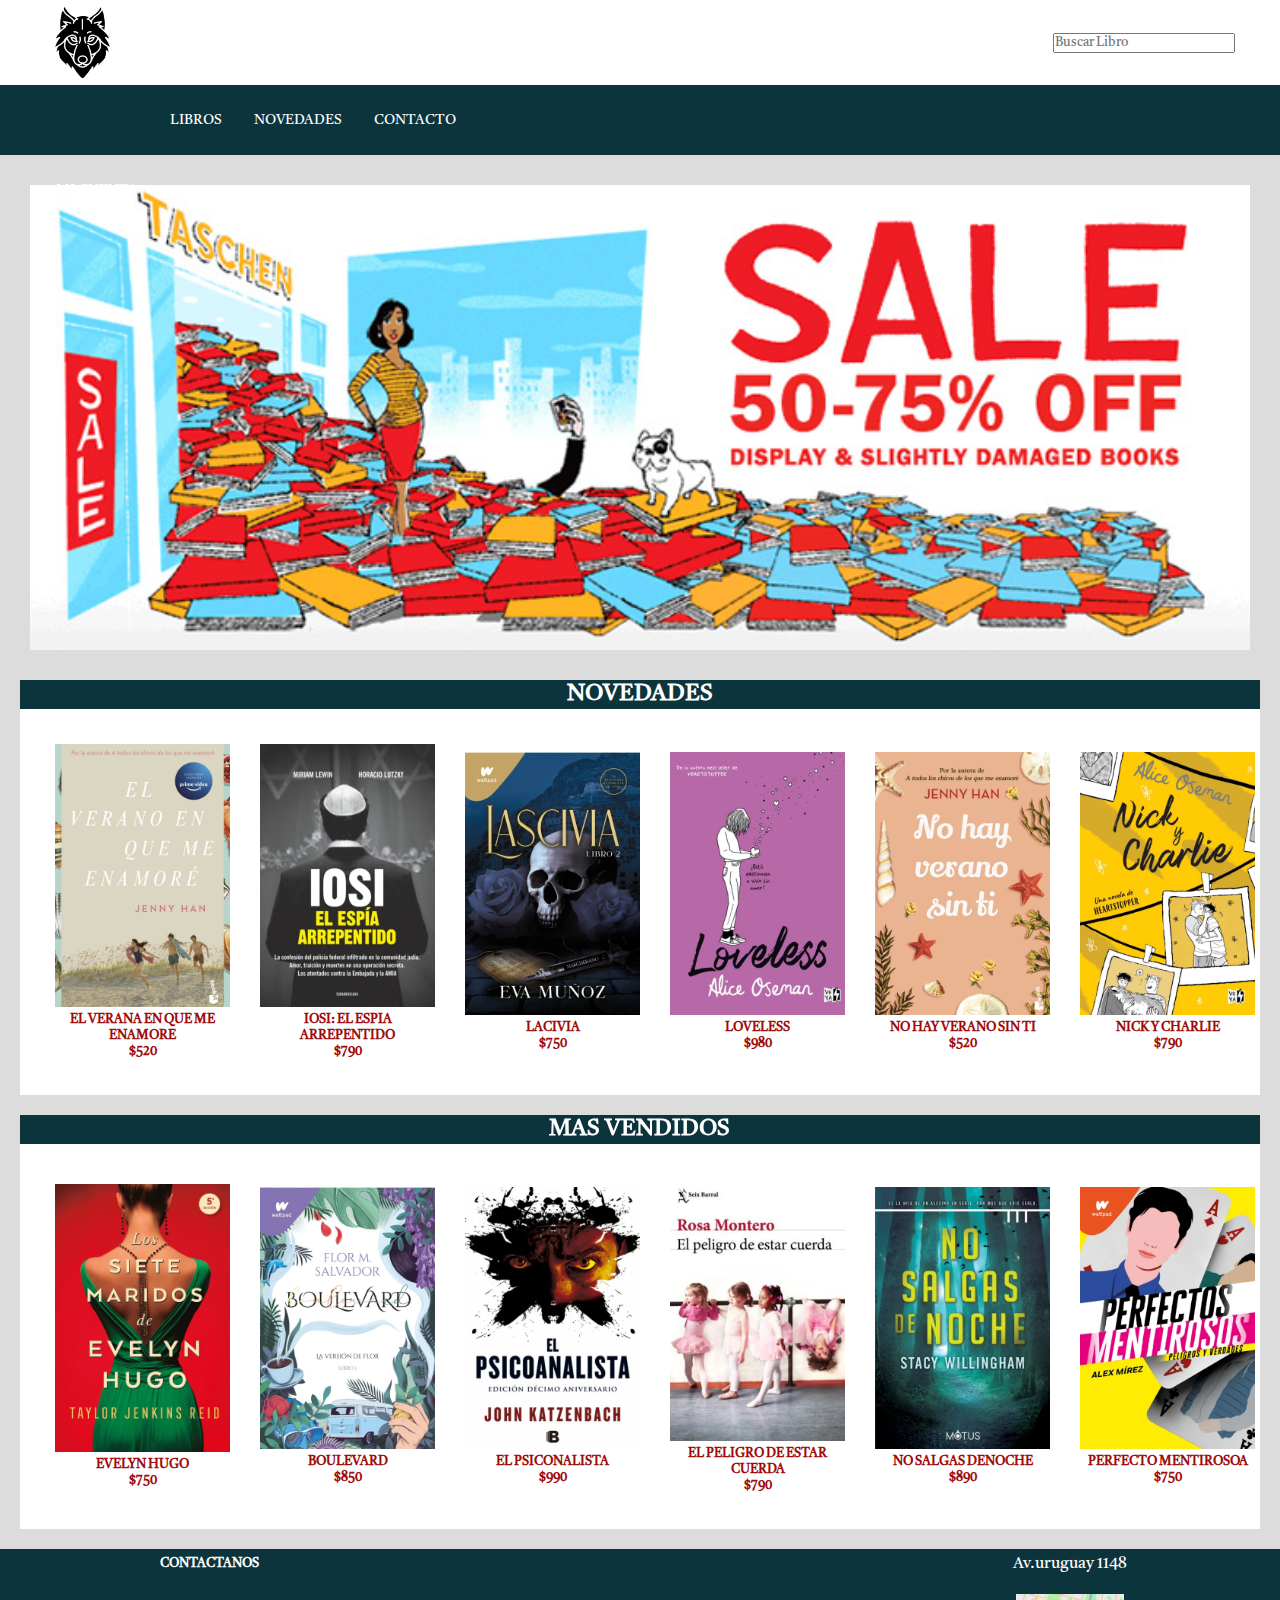
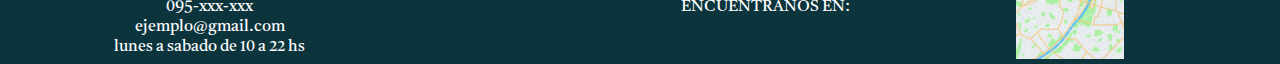
==== index.html @ 29b2bd7c "primer commit(8/28/2002)" ====
<!DOCTYPE html>
<html lang="en">
<head>
  <meta charset="UTF-8">
  <meta http-equiv="X-UA-Compatible" content="IE=edge">
  <meta name="viewport" content="width=device-width, initial-scale=1.0">
  <title>Libreria Stark</title>
  <link rel="stylesheet" href="./css/styles.css">
  <link rel="stylesheet" href="./css/media.css">
</head>

<body>
  <div id="grid-area">
    <header class="header-area">
      <div class="header__div">
        <img src="./assets/icono3.png" alt="logo"
      class="logo-img">
        <h1 class="titulo"><a href="index.html" STARK</a></h1>
        <div class="barrabusqueda">
          <input type="search" placeholder="Buscar Libro">
        </div>
      </div>
      <div class="contenedor__menu">
        <div class="menu">
          <nav> 
            <ul>
              <li><a href="./interior/micuenta.html">Mi Cuenta</a></li>
              <li><a href="./interior/libros.html">Libros</a></li>
              <li><a href="./interior/novedades.html">Novedades</a></li>
              <li><a href="./interior/contacto.html">Contacto</a></li>
            </ul>
          </nav>
        </div>
      </div>
    </header>
    <main class="main-area">
      <div>
        <div class="container-oferta">
          <img src="./assets/ofertas-taschen.jpg"   alt="oferta" >
        </div>
      </div>
      <section>
        <h4 class="main-setion"><a href="./interior/novedades.html">NOVEDADES</a></h4>

        <div class="novedades">

          <div class="precios">
            <img src="./assets/portadas/portadasnove/eveqme.jpg" alt="elenor&parck"class="portada">
            <p>El verana en que me enamore</p>
            <p>$520</p>
          </div>

          <div class="precios"> 
            <img src="./assets/portadas/portadasnove/iosi.jpg" alt="iosi"class="portada">
            <p>iosi: el espia arrepentido</p>
            <p>$790</p>
          </div>
        
          <div class="precios">
            <img src="./assets/portadas/portadasnove/lacivia.jpg" alt="lacivia"class="portada">
            <p>Lacivia</p>
            <p>$750</p>
          </div>

          <div class="precios">
            <img src="./assets/portadas/portadasnove/loveless.jpg" alt="loveless"class="portada">
            <p>Loveless</p>
            <p>$980</p>
          </div> 
        
          <div class="precios">
            <img src="./assets/portadas/portadasnove/nhv.jpg" alt="nohayveranosinti"class="portada">
            <p>No hay verano sin ti</p>
            <p>$520</p>
          </div> 
        
          <div class="precios">
            <img src="./assets/portadas/portadasnove/nickycharlie.jpg" alt="nickycharlie"class="portada">
            <p>Nick y Charlie</p>
            <p>$790</p>
          </div> 
        
          <div class="precios">
            <img src="./assets/portadas/portadasnove/siguemivoz.jpg" alt="siguemivoz"class="portada">          
            <p>Sigue mi voz</p>
            <p>$750</p>
          </div> 
        
          <div class="precios">
            <img src="./assets/portadas/portadasnove/snqdev.jpg" alt="siemprenosquedaelverano"class="portada">
            <p>Siempre nos queda el verano</p>
            <p>$520</p>
          </div> 
        
          <div class="precios">
            <img src="./assets/portadas/portadasnove/ysiloprobamos.jpg" alt="ysiloprobamos"class="portada">
            <p>Y si lo probamos?</p>
            <p>$750</p>
          </div> 
        
        </div>

        <h4 class="main-setion"><a href="./interior/masVendidos.html">MAS VENDIDOS</a></h4>

        <div class="novedades">
       
          <div class="precios">
            <img src="./assets/portadas/portadasvendi/evelynhugo - copia.jpg" alt="evelynhugo" class="portada">
            <p>Evelyn Hugo</p>
            <p>$750</p> 
          </div>
      
          <div class="precios">
            <img src="./assets/portadas/portadasvendi/boulevard.jpg" alt="boulevard"class="portada"> 
            <p>Boulevard</p>
            <p>$850</p>
          </div>
       
          <div class="precios">
            <img src="./assets/portadas/portadasvendi/elpsiconalista.jpg" alt="elpsiconalista"class="portada">  
            <p>El Psiconalista</p>
            <p>$990</p>
          </div>
        
          <div class="precios">
            <img src="./assets/portadas/portadasvendi/epdec.jpg" alt="elpeligrodeestarcuerda"class="portada">
            <p>El peligro de estar cuerda</p>
            <p>$790</p>
          </div>    
       
          <div class="precios">
            <img src="./assets/portadas/portadasvendi/nosalgasdenoche.jpg" alt="nosalgasdenoche"class="portada">
            <p>No salgas denoche</p>
            <p>$890</p>
          </div>
        
          <div class="precios">
            <img src="./assets/portadas/portadasvendi/perfectomentiroso.jpg" alt="perfectomentiroso"class="portada">
            <p>Perfecto mentirosoa</p>
            <p>$750</p>
          </div>                     
        
          <div class="precios">
            <img src="./assets/portadas/portadasvendi/romasoyyo.jpg" alt="romasoyyo"class="portada">
            <p>Roma soy yo</p>
            <p>$1.490</p>
          </div> 
        
          <div class="precios">
            <img src="./assets/portadas/portadasvendi/violeta.jpg" alt="violeta"class="portada">
            <p>violeta</p>
            <p>$930</p>
          </div>
        
        </div>

      </section>
    </main>
 
    <footer class="footer-area">
      <div class="container-footer">

        <div class="item-footer">
          <h5><a href="./interior/contacto.html">CONTACTANOS</a></h5>
        </div>

        <div class="item-footer">
          <p>ENCUENTRANOS EN:</p>
        </div>

        <div class="item-footer">
          <p>Av.uruguay 1148</p>
        </div>

        <div class="item-footer">
          <p>095-xxx-xxx</p>
          <p>ejemplo@gmail.com</p>
          <p>lunes a sabado de 10 a 22 hs</p>
        </div>

        <div class="item-footer">
          <img src="./assets/mapa.jpg" alt="mapa">
        </div>

      </div>

    </footer>
  </div>
</body>

</html>
---- css/styles.css ----
@import url('https://fonts.googleapis.com/css2?family=Tiro+Gurmukhi:ital@0;1&display=swap');

*{
    margin: 0;
    padding: 0;
    box-sizing: border-box;
    font-family: 'Tiro Gurmukhi', serif;
    text-decoration: none;
}
#grid-area {
    display: grid;
    grid-template-areas: 
        "header header header"
        "main main main"
        "footer footer footer";
    grid-template-columns: 1fr 1fr 1fr;
    grid-template-rows: 155px auto 115px;
    height: 100%;
    width: 100%;

}
.header-area {
    grid-area: header;
}
.main-area {
    grid-area: main;
}
.footer-area {
    grid-area: footer;
}


/*header*/
header {
    width: 100%;
    position: fixed;
    top: 0;
    left: 0;
    background-color: white;
}
.titulo a {
    color: black;
}
.header__div {
    max-width: 1200px;
    margin: auto;
    display: flex;
    align-items: center;
    justify-content: space-between;
    padding: 5px;
}
.logo-img {
    width: 75px;
}
.barraBusqueda  {
    width: 300px;
    padding: 10px;
}

/* barra de menu */
.contenedor__menu {
    width: 100%;
    height: 70px;
    background-color: #0c343d;
    padding: 0px 20px;
}
.menu {
    max-width: 1200px;
    margin: auto;
    height: 100%;
}
nav {
    height: 100%;
}
nav ul {
    height: 100%;
    display: flex;
}
nav ul li {
    height: 100%;
    list-style: none;
    position: relative;
}
nav ul li a {
    width: 100%;
    height: 100%;
    display: flex;
    color:white;
    align-items: center;
    padding: 16px;
    text-transform: uppercase;
    font-size: 14px;
    justify-content: center;
    text-align: center;
}
/* fin del header */

/* main */
main {
    background-color: gainsboro;
    padding: 20px;
}

            /* index */
.container-oferta{
    display: flex;
    padding: 10px ;
    align-items: center;
    justify-content: center;
}

.container-oferta img {
    width: 100%;
}

.main-setion a {
    background-color: #0c343d;
    display: flex;
    font-size: 23px;
    color: white;
    align-items: center;
    justify-content: center;
    margin-top: 20px;
}
.novedades {
    background-color: white;
    padding: 20px 20px;
    display: flex;
    flex-direction: row;
    width: 100%;
    align-items:center;
    overflow:scroll;
}

.novedades .portada {
    width: 175px;
    display: inline;
    text-align: center;
}

.novedades .precios {
    color: rgb(158, 12, 12);
    margin: 15px;
    text-align:center;
    font-size: 13px;
    text-transform: uppercase;
    font-weight: 600;
}
            /* index */

            /* micuenta */
.main-grid {
    display: grid;
    grid-template-columns: 1fr 2fr 1fr;
    grid-template-rows: 100px 50px 50px 50px 50px 50px;
    gap: 10px;
    background-color: rgba(123, 153, 138, 0.712);
}

.main-grid .item-form:nth-child(1) {
    color: black;
    grid-column: 1/4;
    display: flex;
    align-items: center;
    justify-content: center;
    font-size: 45px;
    text-transform: uppercase;
}

.main-grid .item-form input {
    border-radius: 10px;
    font-size: 20px;

}

.main-grid .item-form:nth-child(2) {
    grid-column: 2/3;
    display: flex;
    align-items: center;
    justify-content: center;
    text-transform: uppercase;
    font-size: 20px;
}

.main-grid .item-form:nth-child(3) {
    grid-column: 2/3;
    display: flex;
    align-items: center;
    justify-content: center;
    text-transform: uppercase;
    font-size: 20px;
}

.main-grid .item-form:nth-child(4) {
    grid-column: 2/3;
    display: flex;
    align-items: center;
    justify-content: center;
    text-transform: uppercase;
    font-size: 20px;
}

.main-grid .item-form:nth-child(5) {
    grid-column: 2/3;
    display: flex;
    align-items: center;
    justify-content:right;
    text-transform: uppercase;
    font-size: 13px;
}
.main-grid .item-form a {
    color: black;
}

.main-grid .item-form:nth-child(6) {
    grid-column: 2/3;
    display: flex;
    align-items: center;
    justify-content: center;
    text-transform: uppercase;
    font-size: 20px;
}

.item-form .ingresar {
    background-color: gray;
    color: black;
    font-weight: 600;
    text-transform: uppercase;
    font-size: 40px;
    width: 250px;

}


/* inicio de footer */

.container-footer {
    display: grid;
    background-color: #0c343d;
    grid-template-columns: 1fr 1fr 1fr;
    grid-template-rows: 30px 75px ;
    gap: 10px;

}

.container-footer .item-footer {
    color: white;
    display: flex;
    flex-direction: column;
    align-items: center;
    justify-content: center;
}
.container-footer .item-footer a {
    color: white;
}

.container-footer .item-footer:nth-child(2){
    grid-row: 1/3;
    grid-column: 2/3 ;
    justify-self: end;
}

.container-footer .item-footer:nth-child(5) {
    grid-column: -2/-1;
}
.container-footer .item-footer img {
    padding: 5px;
    height: 75px;
    width: auto;
}

/* fin del footer */
---- css/media.css ----
/* movile */

@media (max-width: 426px) {
    /* inicio del header */
    header {
        background-color: #0c343d;
        position: absolute;
    }
    .titulo a {
        color: white;
    }
    .header__div {
        justify-content:center;
    }
    .header__div .barrabusqueda {
        display: none
    }
    .contenedor__menu {
        background-color: white;
    }
    nav ul li a {
        font-size: 11px;
        color: black;
        font-weight: 600;
    }
    /* fin de header */

    /* inicio del main */

            /* index */
    .main-setion a {
        font-size: 16px;
    }
    .novedades {
        padding: 10px 10px;
    }
    .novedades .portada {
        width: 100px;
    }
    .novedades .precios {
        font-size: 11px;
    }
            /* index */

            /* micuenta */
    .main-grid {
        background-color: rgb(209, 234, 218);
    }
    .main-grid .item-form:nth-child(1){
        font-size: 15px;
    }
    .main-grid .item-form:nth-child(2){
        font-size: 15px;
    }
    .main-grid .item-form:nth-child(3){
        font-size: 15px;
    }
    .main-grid .item-form:nth-child(4){
        font-size: 15px;
    }
    .main-grid .item-form:nth-child(5){
        font-size: 10px;
        text-transform: lowercase;
    }
    .main-grid .item-form input {
        font-size: 18px;
    }

    /* fin de main */

    /* inicio del footer */
    .container-footer .item-footer:nth-child(1) {
        grid-row: 1/3;
    }
    .container-footer .item-footer:nth-child(3){
        grid-column: 2/4;
    }
    .container-footer .item-footer:nth-child(4){
        font-size: 14px;
        grid-column: 2/4;
    }
    .container-footer .item-footer:nth-child(2){
        display: none;
    }
    .container-footer .item-footer:nth-child(5) {
        display: none;
    }

    /* fin del footer */
}

/* tablet */

@media (min-width:768px) and (max-width:1024px) {
    
    /* inicio del headeer */
    header {
        background-color: #0c343d;
        position: absolute;
    }
    .titulo a {
        color:white;
    }
    .contenedor__menu {
        background-color: white;
    }
    nav ul li a {
        font-size: 16px;
        color: black;
        font-weight: 600;
    }
    /* fin del header */

    /* inicio del main */
    .main-setion a {
        font-size: 20px;
    }
    .novedades .portada {
        width: 120px;
    }
    /* fin del main */
}
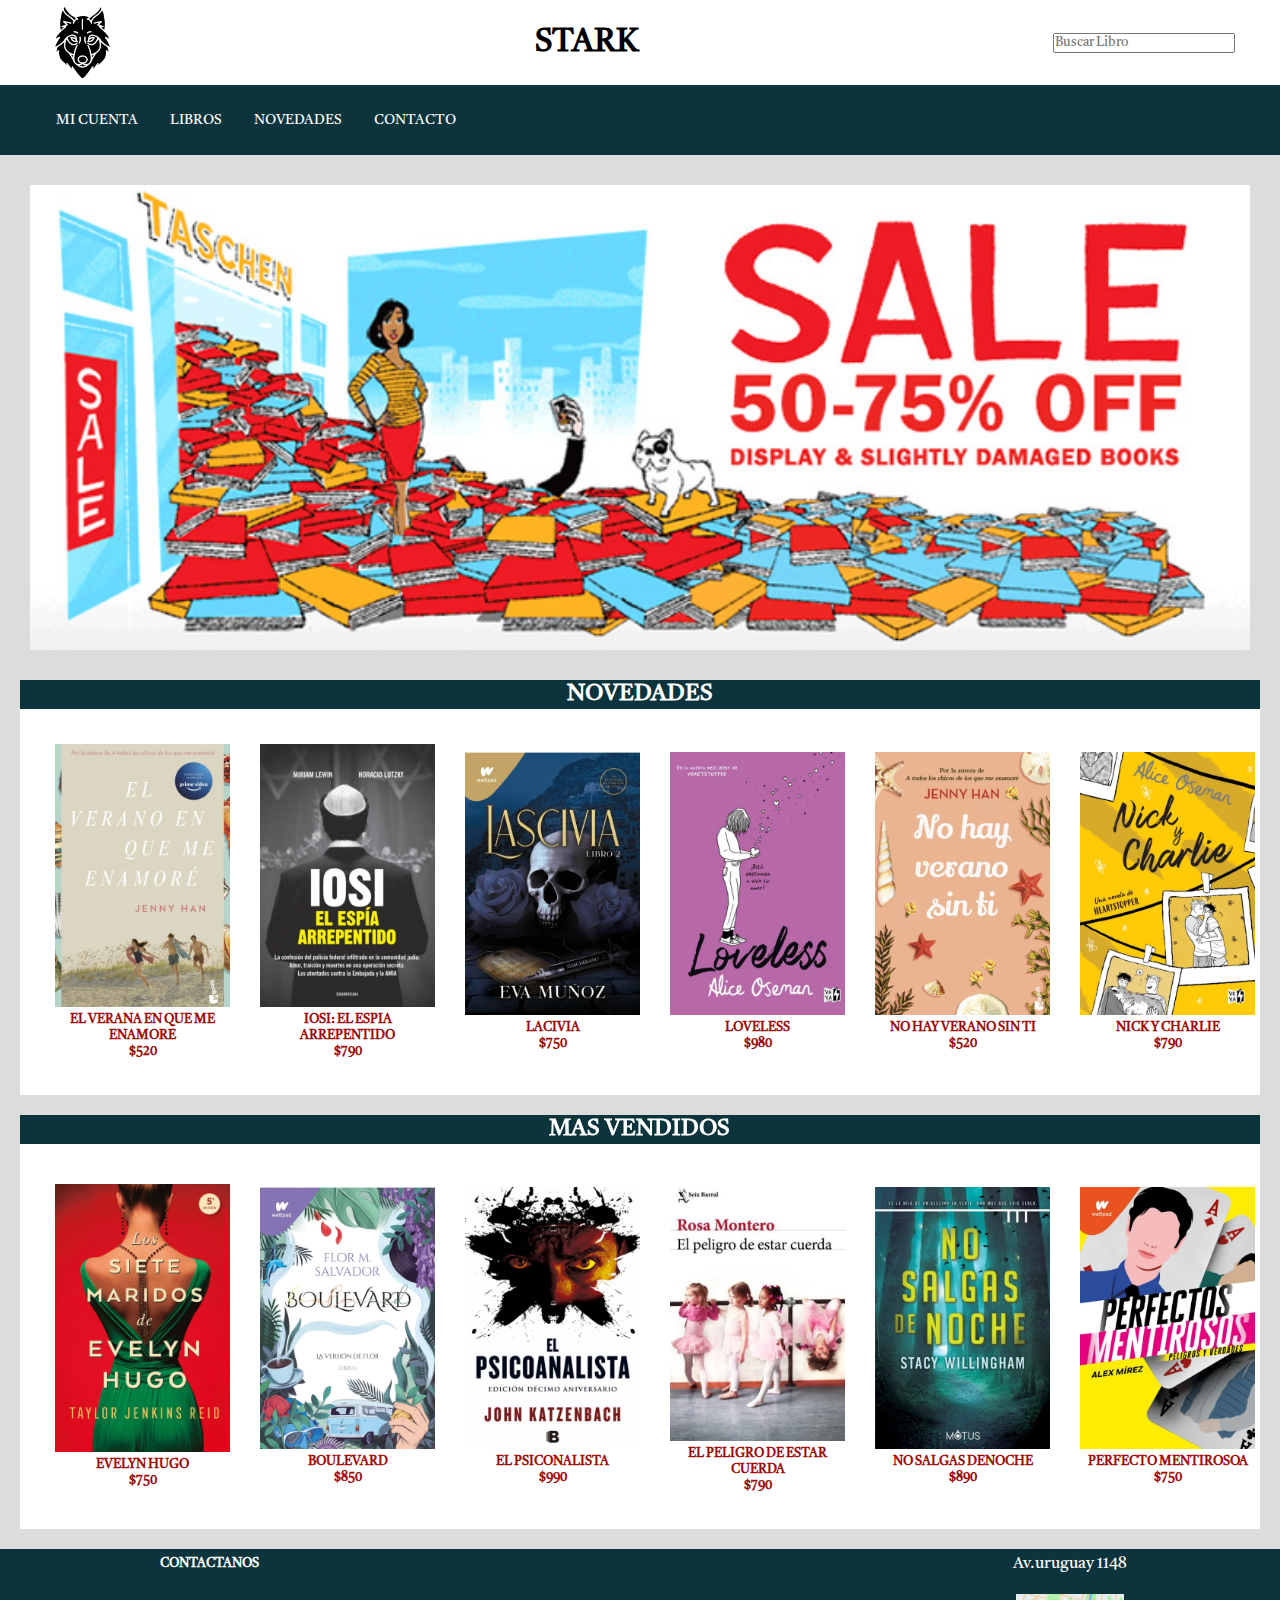
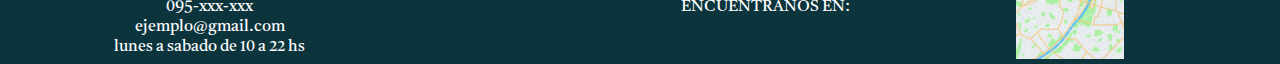
==== commit d8a48332: "arregle stark" ====
--- a/index.html
+++ b/index.html
@@ -15,7 +15,7 @@
       <div class="header__div">
         <img src="./assets/icono3.png" alt="logo"
       class="logo-img">
-        <h1 class="titulo"><a href="index.html" STARK</a></h1>
+        <h1 class="titulo"><a href="index.html">STARK</a></h1>
         <div class="barrabusqueda">
           <input type="search" placeholder="Buscar Libro">
         </div>
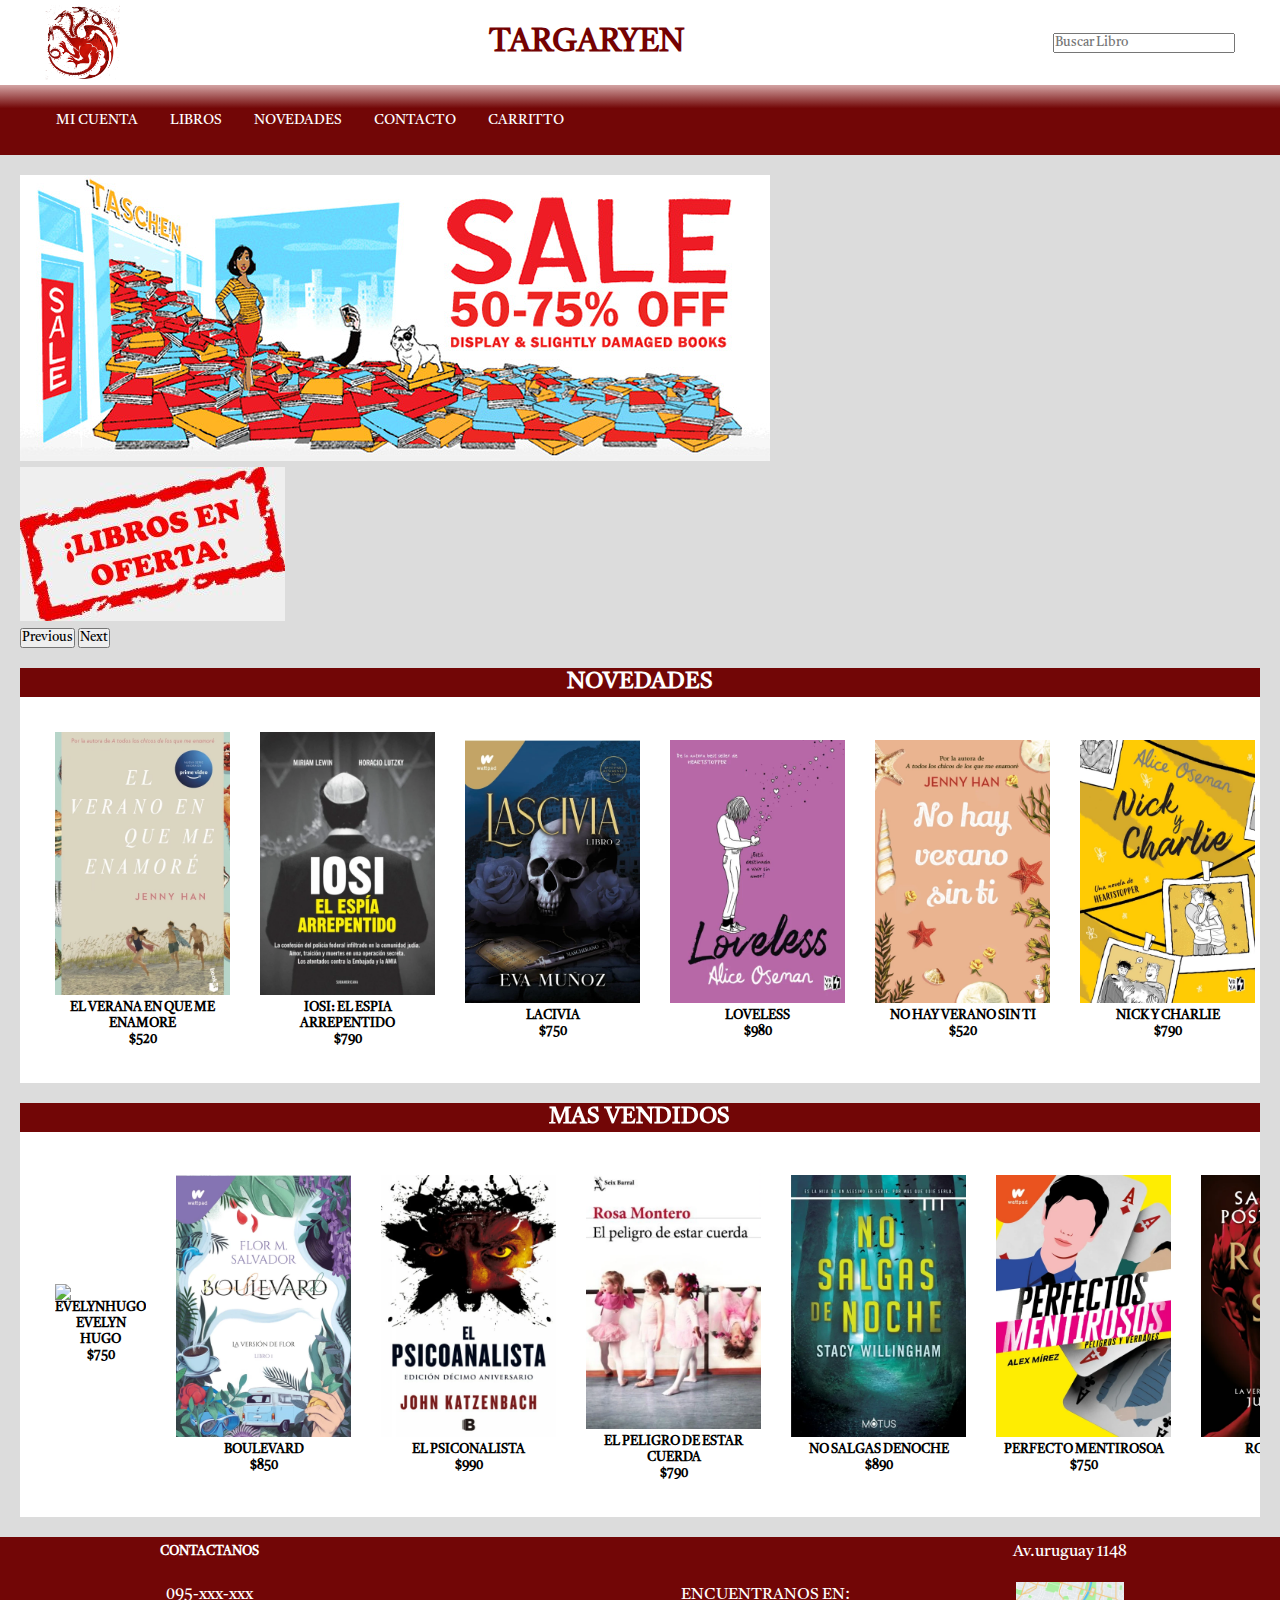
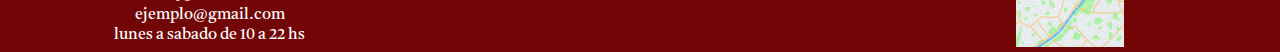
==== commit 44df7c94: "creo carrusel/termino intex/05.09.22" ====
--- a/index.html
+++ b/index.html
@@ -5,6 +5,7 @@
   <meta http-equiv="X-UA-Compatible" content="IE=edge">
   <meta name="viewport" content="width=device-width, initial-scale=1.0">
   <title>Libreria Stark</title>
+  <link href="https://cdn.jsdelivr.net/npm/bootstrap@5.2.1/dist/css/bootstrap.min.css" rel="stylesheet" integrity="sha384-iYQeCzEYFbKjA/T2uDLTpkwGzCiq6soy8tYaI1GyVh/UjpbCx/TYkiZhlZB6+fzT" crossorigin="anonymous">
   <link rel="stylesheet" href="./css/styles.css">
   <link rel="stylesheet" href="./css/media.css">
 </head>
@@ -13,9 +14,9 @@
   <div id="grid-area">
     <header class="header-area">
       <div class="header__div">
-        <img src="./assets/icono3.png" alt="logo"
+        <img src="./assets/House-Targaryen-PNG-Image.png" alt="logo"
       class="logo-img">
-        <h1 class="titulo"><a href="index.html">STARK</a></h1>
+        <h1 class="titulo"><a href="index.html">TARGARYEN</a></h1>
         <div class="barrabusqueda">
           <input type="search" placeholder="Buscar Libro">
         </div>
@@ -28,6 +29,7 @@
               <li><a href="./interior/libros.html">Libros</a></li>
               <li><a href="./interior/novedades.html">Novedades</a></li>
               <li><a href="./interior/contacto.html">Contacto</a></li>
+              <li><a href="./interior/carrito.html">carritto</a></li>
             </ul>
           </nav>
         </div>
@@ -35,8 +37,23 @@
     </header>
     <main class="main-area">
       <div>
-        <div class="container-oferta">
-          <img src="./assets/ofertas-taschen.jpg"   alt="oferta" >
+        <div id="carouselExampleControls" class="carousel slide" data-bs-ride="carousel">
+          <div class="carousel-inner">
+            <div class="carousel-item active">
+              <img src="./assets/ofertas-taschen.jpg" class="d-block w-100" alt="...">
+            </div>
+            <div class="carousel-item">
+              <img src="./assets/ofertas.jpg" class="d-block w-100" alt="...">
+            </div>
+          </div>
+          <button class="carousel-control-prev" type="button" data-bs-target="#carouselExampleControls" data-bs-slide="prev">
+            <span class="carousel-control-prev-icon" aria-hidden="true"></span>
+            <span class="visually-hidden">Previous</span>
+          </button>
+          <button class="carousel-control-next" type="button" data-bs-target="#carouselExampleControls" data-bs-slide="next">
+            <span class="carousel-control-next-icon" aria-hidden="true"></span>
+            <span class="visually-hidden">Next</span>
+          </button>
         </div>
       </div>
       <section>
@@ -186,6 +203,12 @@
 
     </footer>
   </div>
+
+
+
+
+  
+<script src="https://cdn.jsdelivr.net/npm/bootstrap@5.2.1/dist/js/bootstrap.bundle.min.js" integrity="sha384-u1OknCvxWvY5kfmNBILK2hRnQC3Pr17a+RTT6rIHI7NnikvbZlHgTPOOmMi466C8" crossorigin="anonymous"></script>
 </body>
 
 </html>
--- a/css/styles.css
+++ b/css/styles.css
@@ -37,9 +37,10 @@
     top: 0;
     left: 0;
     background-color: white;
+    z-index: 2;
 }
 .titulo a {
-    color: black;
+    color: rgb(116, 2, 2);
 }
 .header__div {
     max-width: 1200px;
@@ -61,7 +62,7 @@
 .contenedor__menu {
     width: 100%;
     height: 70px;
-    background-color: #0c343d;
+    background: linear-gradient( #bf7979ae , #720606, #720606, #720606 );
     padding: 0px 20px;
 }
 .menu {
@@ -114,7 +115,7 @@
 }
 
 .main-setion a {
-    background-color: #0c343d;
+    background-color: #720606;
     display: flex;
     font-size: 23px;
     color: white;
@@ -136,10 +137,15 @@
     width: 175px;
     display: inline;
     text-align: center;
-}
-
+    transition: width 1s;
+}
+.novedades .portada:hover{
+    width: 200px;
+    box-shadow: 0 0 20px 0;
+    cursor: pointer;
+}
 .novedades .precios {
-    color: rgb(158, 12, 12);
+    color: black;
     margin: 15px;
     text-align:center;
     font-size: 13px;
@@ -236,11 +242,11 @@
 
 .container-footer {
     display: grid;
-    background-color: #0c343d;
+    background-color:#720606 ;
     grid-template-columns: 1fr 1fr 1fr;
     grid-template-rows: 30px 75px ;
     gap: 10px;
-
+    animation: primera-ani 5s linear 0s infinite;
 }
 
 .container-footer .item-footer {
@@ -249,6 +255,15 @@
     flex-direction: column;
     align-items: center;
     justify-content: center;
+}
+@keyframes primera-ani {
+    0% {
+        background-color: #3d120c;
+    }
+    50% {
+        background: #a74a4aed;
+    }
+    
 }
 .container-footer .item-footer a {
     color: white;
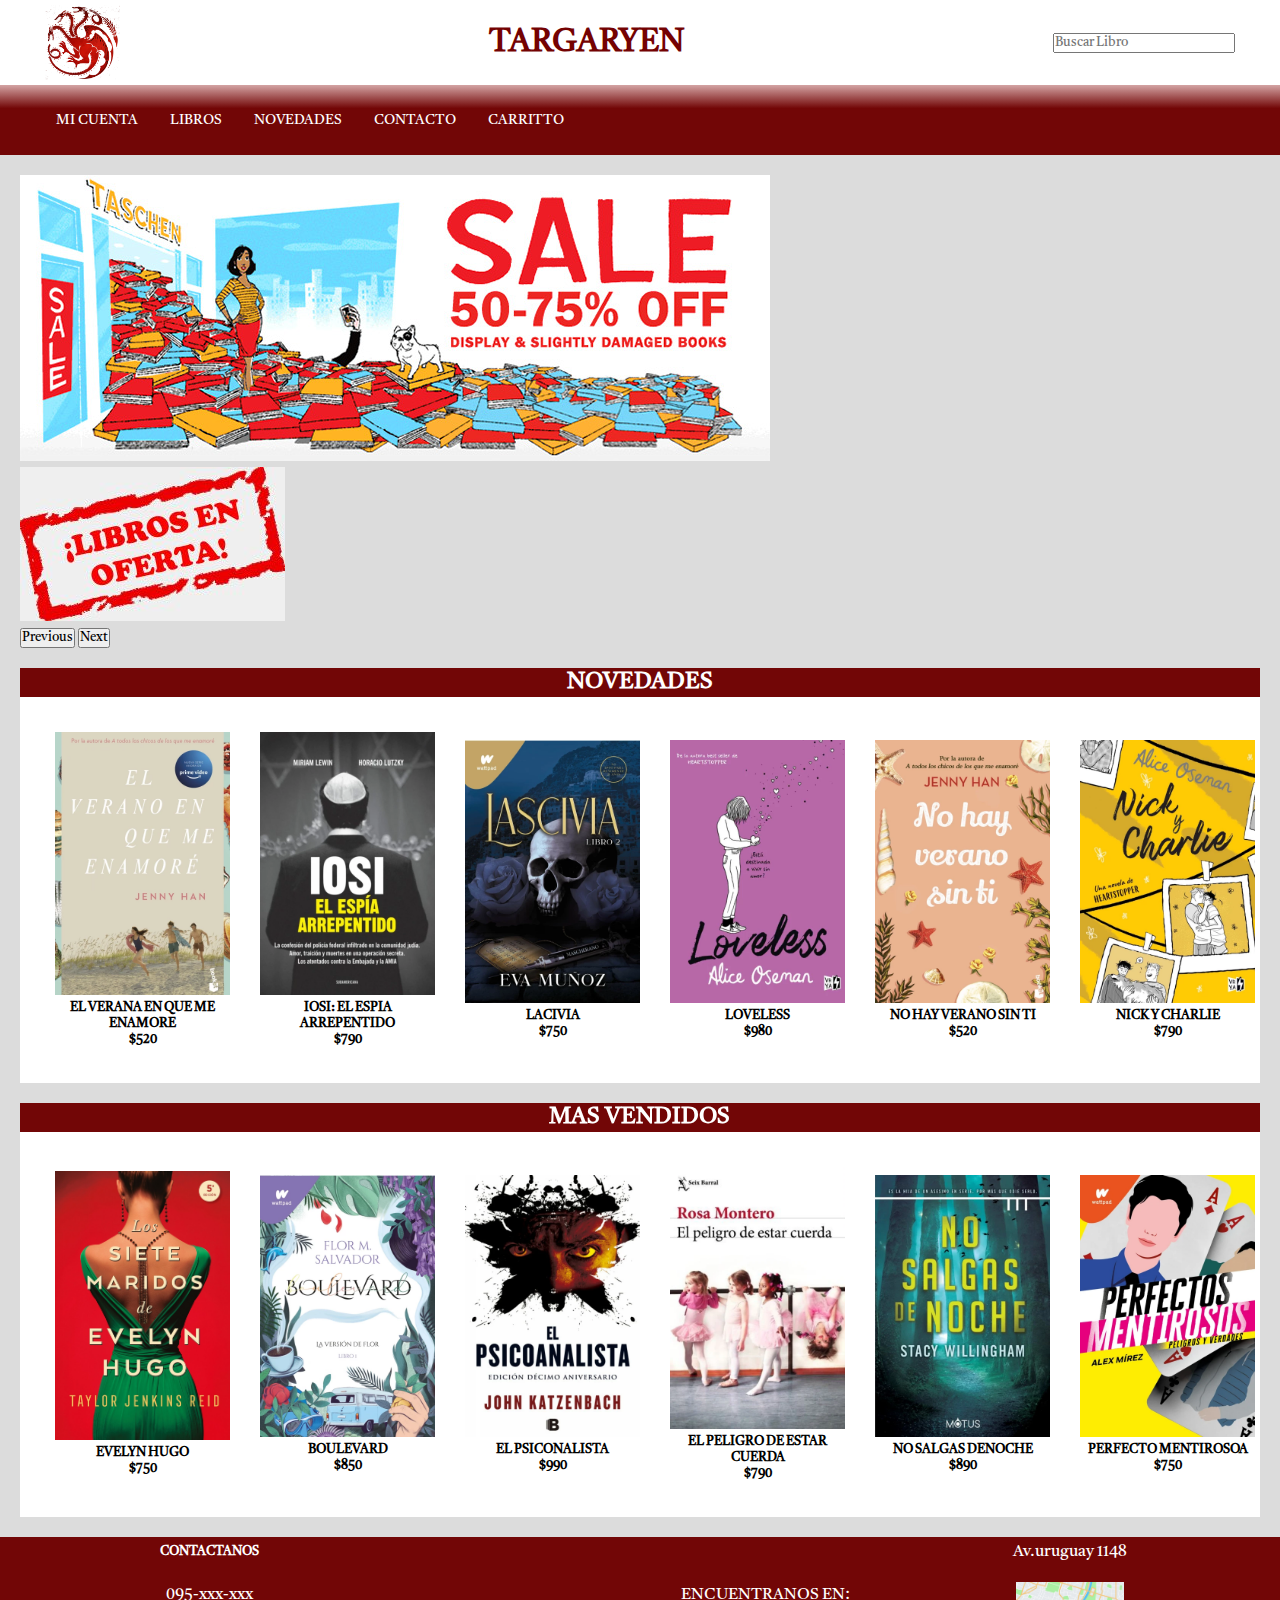
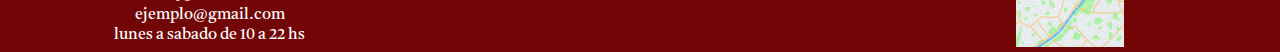
==== commit a4c54bc6: "seccion.novedades/05.09.22" ====
--- a/index.html
+++ b/index.html
@@ -122,7 +122,7 @@
         <div class="novedades">
        
           <div class="precios">
-            <img src="./assets/portadas/portadasvendi/evelynhugo - copia.jpg" alt="evelynhugo" class="portada">
+            <img src="./assets/portadas/portadasvendi/pruebatwo/evelynhugo.jpg" alt="evelynhugo" class="portada">
             <p>Evelyn Hugo</p>
             <p>$750</p> 
           </div>
--- a/css/styles.css
+++ b/css/styles.css
@@ -41,6 +41,7 @@
 }
 .titulo a {
     color: rgb(116, 2, 2);
+    text-decoration: none;
 }
 .header__div {
     max-width: 1200px;
@@ -83,6 +84,7 @@
     position: relative;
 }
 nav ul li a {
+    text-decoration: none;
     width: 100%;
     height: 100%;
     display: flex;
@@ -96,6 +98,7 @@
 }
 /* fin del header */
 
+/* inicio de index */
 /* main */
 main {
     background-color: gainsboro;
@@ -115,6 +118,7 @@
 }
 
 .main-setion a {
+    text-decoration: none;
     background-color: #720606;
     display: flex;
     font-size: 23px;
@@ -152,90 +156,204 @@
     text-transform: uppercase;
     font-weight: 600;
 }
-            /* index */
-
-            /* micuenta */
-.main-grid {
+            /* fin deindex */
+
+
+
+
+
+
+
+            /*inicio de  micuenta */
+.main-cuenta{
+    display: flex;
+    justify-content: center;
+    background-color:white;
+    padding: 50px;
+}
+.formulario {
+    /* border: 5px solid rgba(0, 0, 0, 0.285); */
+    width: 400px;
+    border-radius: 10px;
+}
+.formulario h2 {
+    text-align: center;
+    padding: 0 0 20px 0;
+    border-bottom: 1px solid silver;
+}
+.formulario form{
+    padding: 0 15px;
+    box-sizing: border-box;
+}
+form .username {
+    position: relative;
+    border-bottom: 2px solid #adadad;
+    margin: 30px 0;
+}
+.username input {
+    width: 100%;
+    padding: 0 5px;
+    height: 40px;
+    font-size: 16px;
+    border: none;
+    background: none;
+    outline: none;
+}
+.username label {
+    position: absolute;
+    top: 50%;
+    left: 5px;
+    color: #adadad;
+    transform: translateY(-50%);
+    font-size: 16px;
+    pointer-events: none;
+}
+.username span::before {
+    content: '';
+    position: absolute;
+    top: 40px;
+    left: 0;
+    width: 0%;
+    height: 2px;
+    background:#3d120c;
+}
+.username input:focus ~ label,
+.username input:focus ~ label{ 
+    top: -5px;
+    color: #3d120c;
+}
+.username input:focus ~ span::before,
+.username input:focus ~ span::before{
+    width: 100%;
+}
+.recordar {
+    margin: -5px 0 5px;
+    color: blue;
+    cursor: pointer;
+}
+.recordar:hover {
+    text-decoration: underline;
+}
+input[type="submit"]{
+    width: 100%;
+    height: 50px;
+    border: 1px solid;
+    background: #3d120c;
+    border-radius: 25px;
+    font-size: 18px;
+    color: white;
+    cursor: pointer;
+    outline: none;
+}
+input[type="submit"]:hover {
+    font-size: 30px;
+    border-color:#3d120c;
+    transition: .5s;
+}
+.registrarse {
+    margin: 30px 0;
+    text-align: center;
+    font-size: 16px;
+    color: black;
+}
+.registrarse a {
+    color: blue;
+    text-decoration: none;
+}
+.registrarse a:hover {
+    text-decoration: underline;
+}
+/* fin de mi cuenta */
+
+
+/* inicio de libros */
+
+.container-categoria {
+    background-color: #ffffff;
     display: grid;
-    grid-template-columns: 1fr 2fr 1fr;
-    grid-template-rows: 100px 50px 50px 50px 50px 50px;
+    grid-template-columns: 1fr 3fr;
+    grid-template-rows: 1fr auto;
     gap: 10px;
-    background-color: rgba(123, 153, 138, 0.712);
-}
-
-.main-grid .item-form:nth-child(1) {
-    color: black;
-    grid-column: 1/4;
-    display: flex;
-    align-items: center;
-    justify-content: center;
-    font-size: 45px;
-    text-transform: uppercase;
-}
-
-.main-grid .item-form input {
-    border-radius: 10px;
-    font-size: 20px;
-
-}
-
-.main-grid .item-form:nth-child(2) {
-    grid-column: 2/3;
-    display: flex;
-    align-items: center;
-    justify-content: center;
-    text-transform: uppercase;
-    font-size: 20px;
-}
-
-.main-grid .item-form:nth-child(3) {
-    grid-column: 2/3;
-    display: flex;
-    align-items: center;
-    justify-content: center;
-    text-transform: uppercase;
-    font-size: 20px;
-}
-
-.main-grid .item-form:nth-child(4) {
-    grid-column: 2/3;
-    display: flex;
-    align-items: center;
-    justify-content: center;
-    text-transform: uppercase;
-    font-size: 20px;
-}
-
-.main-grid .item-form:nth-child(5) {
-    grid-column: 2/3;
-    display: flex;
-    align-items: center;
-    justify-content:right;
-    text-transform: uppercase;
-    font-size: 13px;
-}
-.main-grid .item-form a {
-    color: black;
-}
-
-.main-grid .item-form:nth-child(6) {
-    grid-column: 2/3;
-    display: flex;
-    align-items: center;
-    justify-content: center;
-    text-transform: uppercase;
-    font-size: 20px;
-}
-
-.item-form .ingresar {
-    background-color: gray;
-    color: black;
+}
+.titulo-categorias {
+    background-color: #720606;
+    color: white;
+    padding: 15px;
+    display: flex;
+    align-items: center;
+    flex-direction: column;
+}
+.categorias {
+    grid-column: 1/2;
+    grid-row: 2/3;
+}
+.categorias ul li a {
+    color: #3d120c;
+    font-size: 18px;
+    text-decoration: none;
+    list-style-type: square;
     font-weight: 600;
-    text-transform: uppercase;
-    font-size: 40px;
-    width: 250px;
-
-}
+
+}
+.libros-titulo {
+    background-color: #720606;
+    color: white;
+    font-size: 35px;
+    font-weight: 800;
+    font-style: italic;
+    display: flex;
+    justify-content: center;
+    align-items: center;
+    width: 100%;
+}
+
+.libros {
+    display: grid;
+    grid-template-columns: 1fr 1fr 1fr 1fr 1fr;
+    padding: 20px;
+    background-color: #adadad;
+}
+.item-portada {
+    padding: 5px;
+    width: 165px;
+}
+.item-precio {
+    display: flex;
+    flex-direction: column;
+    text-align: center;
+    font-weight: 600;
+    color: #3d120c;
+}
+/* fin de lbros */
+
+
+
+
+
+/* inicio de novedades */
+
+.novedades-pag {
+    display: grid;
+    background-color: #adadad;
+    padding: 10px;
+    grid-template-columns: 1fr 1fr 1fr 1fr;
+}
+.portada-nav {
+    width: 165px;
+    padding: 5px;
+}
+.precios-nav {
+    display: flex;
+    flex-direction: column;
+    text-align: center;
+    font-weight: 600;
+    color: #3d120c;
+}
+
+
+
+
+
 
 
 /* inicio de footer */
